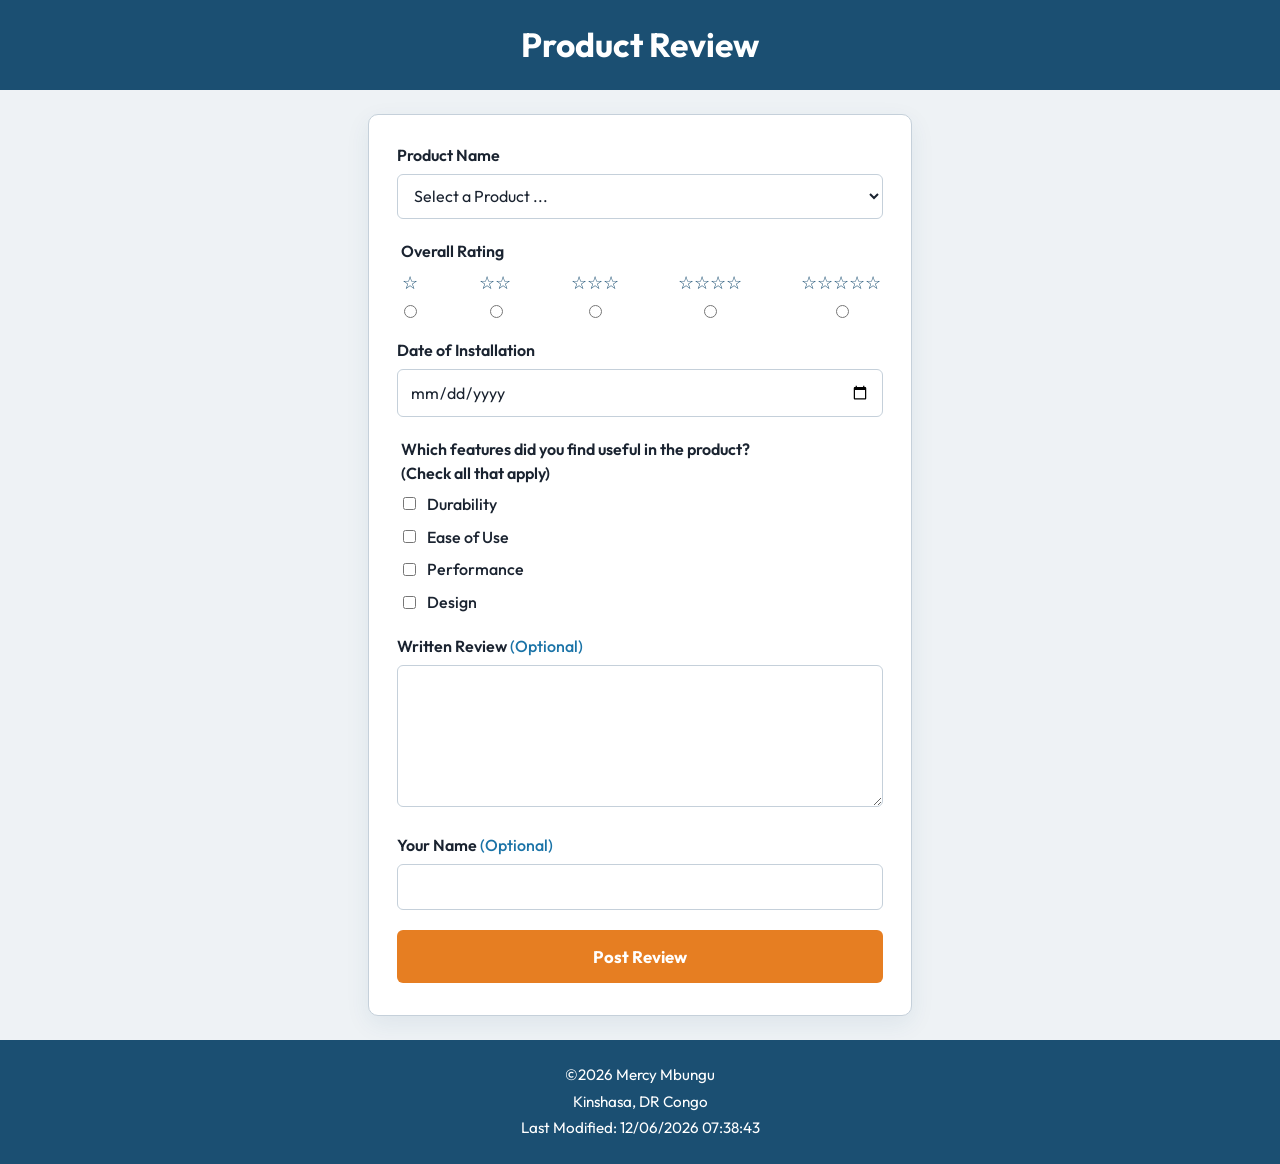
==== form.html @ 46418ee0 "Form Assignement with localStorage" ====
<!DOCTYPE html>
<html lang="en">
<head>
    <meta charset="UTF-8">
    <meta name="viewport" content="width=device-width, initial-scale=1.0">
    <title>Product Review | WDD 131</title>
    <meta name="description" content="Submit a product review using this WDD 131 product review form.">
    <meta name="author" content="Mercy Mbungu">

    <link rel="preconnect" href="https://fonts.googleapis.com">
    <link rel="preconnect" href="https://fonts.gstatic.com" crossorigin>
    <link href="https://fonts.googleapis.com/css2?family=Outfit:wght@400;500;600;700&display=swap" rel="stylesheet">
    <link rel="stylesheet" href="styles/form.css">
    <script src="scripts/form.js" defer></script>
    <script src="scripts/getdates.js" defer></script>
</head>
<body>
    <header>
        <h1>Product Review</h1>
    </header>

    <main>
        <form action="review.html" method="get">
            <div class="form-group">
                <label for="productName">Product Name</label>
                <select id="productName" name="productName" required>
                    <option value="" disabled selected>Select a Product ...</option>
                </select>
            </div>

            <fieldset class="form-group">
                <legend>Overall Rating</legend>
                <div class="rating">
                    <label class="rating-option" for="rating1">
                        <span aria-hidden="true">&star;</span>
                        <input type="radio" id="rating1" name="rating" value="1" required>
                    </label>
                    <label class="rating-option" for="rating2">
                        <span aria-hidden="true">&star;&star;</span>
                        <input type="radio" id="rating2" name="rating" value="2" required>
                    </label>
                    <label class="rating-option" for="rating3">
                        <span aria-hidden="true">&star;&star;&star;</span>
                        <input type="radio" id="rating3" name="rating" value="3" required>
                    </label>
                    <label class="rating-option" for="rating4">
                        <span aria-hidden="true">&star;&star;&star;&star;</span>
                        <input type="radio" id="rating4" name="rating" value="4" required>
                    </label>
                    <label class="rating-option" for="rating5">
                        <span aria-hidden="true">&star;&star;&star;&star;&star;</span>
                        <input type="radio" id="rating5" name="rating" value="5" required>
                    </label>
                </div>
            </fieldset>

            <div class="form-group">
                <label for="installDate">Date of Installation</label>
                <input type="date" id="installDate" name="installDate" required>
            </div>

            <fieldset class="form-group">
                <legend>Which features did you find useful in the product?<br>(Check all that apply)</legend>
                <div class="checkbox-list">
                    <label for="featureDurability">
                        <input type="checkbox" id="featureDurability" name="features" value="durability">
                        Durability
                    </label>
                    <label for="featureEase">
                        <input type="checkbox" id="featureEase" name="features" value="ease-of-use">
                        Ease of Use
                    </label>
                    <label for="featurePerformance">
                        <input type="checkbox" id="featurePerformance" name="features" value="performance">
                        Performance
                    </label>
                    <label for="featureDesign">
                        <input type="checkbox" id="featureDesign" name="features" value="design">
                        Design
                    </label>
                </div>
            </fieldset>

            <div class="form-group">
                <label for="review">Written Review <span class="optional">(Optional)</span></label>
                <textarea id="review" name="review" rows="5"></textarea>
            </div>

            <div class="form-group">
                <label for="userName">Your Name <span class="optional">(Optional)</span></label>
                <input type="text" id="userName" name="userName" autocomplete="name">
            </div>

            <input type="submit" value="Post Review">
        </form>
    </main>

    <footer>
        <p>&copy;<span id="currentYear"></span> Mercy Mbungu</p>
        <p>Kinshasa, DR Congo</p>
        <p id="lastModified"></p>
    </footer>
</body>
</html>
---- styles/form.css ----
:root {
    --color-primary: #1B4F72;
    --color-primary-dark: #143A54;
    --color-accent: #E67E22;
    --color-optional: #1A73A7;
    --color-bg: #EEF2F5;
    --color-surface: #FFFFFF;
    --color-text: #1A2330;
    --color-border: #C5D0DA;
    --font-main: "Outfit", "Segoe UI", sans-serif;
}

* {
    box-sizing: border-box;
}

body {
    margin: 0;
    min-height: 100vh;
    display: grid;
    grid-template-rows: auto 1fr auto;
    font-family: var(--font-main);
    color: var(--color-text);
    background-color: var(--color-bg);
    line-height: 1.5;
}

header,
footer {
    background-color: var(--color-primary);
    color: #fff;
    text-align: center;
    padding: 1.25rem 1rem;
}

header h1 {
    margin: 0;
    font-size: clamp(1.6rem, 4vw, 2.1rem);
    font-weight: 700;
}

footer p {
    margin: 0.25rem 0;
    font-size: 0.95rem;
}

main {
    width: min(34rem, 100% - 2rem);
    margin: 1.5rem auto;
}

form,
.confirm {
    background-color: var(--color-surface);
    border: 1px solid var(--color-border);
    border-radius: 10px;
    padding: 1.35rem 1.25rem 1.5rem;
    box-shadow: 0 8px 24px rgba(27, 79, 114, 0.08);
}

.form-group {
    margin-bottom: 1.25rem;
    border: none;
    padding: 0;
}

label,
legend {
    display: block;
    margin-bottom: 0.4rem;
    font-weight: 600;
}

.optional {
    color: var(--color-optional);
    font-weight: 500;
}

input[type="text"],
input[type="date"],
select,
textarea {
    width: 100%;
    padding: 0.65rem 0.75rem;
    border: 1px solid var(--color-border);
    border-radius: 6px;
    font: inherit;
    color: var(--color-text);
    background-color: #fff;
}

input[type="text"]:focus,
input[type="date"]:focus,
select:focus,
textarea:focus,
input[type="radio"]:focus,
input[type="checkbox"]:focus {
    outline: 2px solid var(--color-primary);
    outline-offset: 2px;
}

.rating {
    display: flex;
    flex-wrap: wrap;
    gap: 0.75rem 1.1rem;
    justify-content: space-between;
}

.rating-option {
    display: grid;
    justify-items: center;
    gap: 0.35rem;
    margin: 0;
    font-size: 1.15rem;
    font-weight: 500;
    color: var(--color-primary);
    cursor: pointer;
}

.checkbox-list {
    display: grid;
    gap: 0.55rem;
}

.checkbox-list label {
    display: flex;
    align-items: center;
    gap: 0.5rem;
    font-weight: 500;
    margin: 0;
    cursor: pointer;
}

input[type="submit"] {
    display: block;
    width: 100%;
    margin-top: 0.5rem;
    padding: 0.85rem 1rem;
    border: none;
    border-radius: 6px;
    font: inherit;
    font-weight: 700;
    font-size: 1.05rem;
    color: #fff;
    background-color: var(--color-accent);
    cursor: pointer;
}

input[type="submit"]:hover,
input[type="submit"]:focus {
    background-color: #cf6d16;
}

.confirm {
    text-align: center;
}

.confirm h2 {
    margin-top: 0;
    color: var(--color-primary);
}

.counter {
    font-size: 1.1rem;
    margin: 1.25rem 0;
}

.back-link {
    color: var(--color-primary);
    font-weight: 600;
}

.back-link:hover {
    color: var(--color-accent);
}

@media (min-width: 40rem) {
    form,
    .confirm {
        padding: 1.75rem 1.75rem 2rem;
    }
}
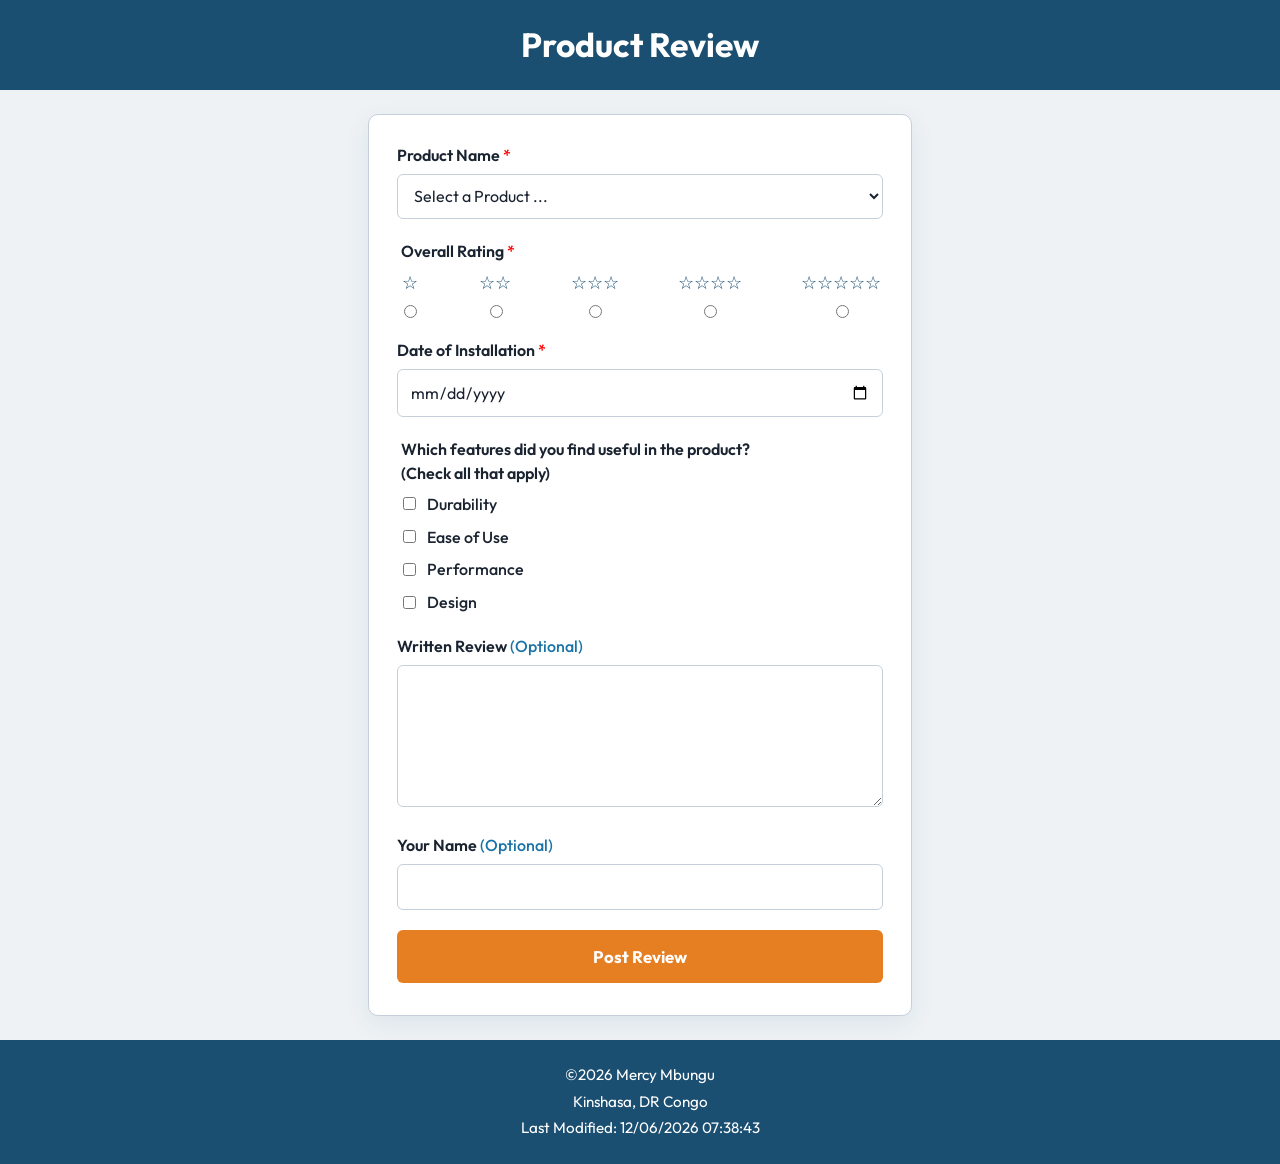
==== commit 8d39a88b: "Add required mark" ====
--- a/form.html
+++ b/form.html
@@ -22,14 +22,14 @@
     <main>
         <form action="review.html" method="get">
             <div class="form-group">
-                <label for="productName">Product Name</label>
+                <label for="productName">Product Name <span class="required">*</span></label>
                 <select id="productName" name="productName" required>
                     <option value="" disabled selected>Select a Product ...</option>
                 </select>
             </div>
 
             <fieldset class="form-group">
-                <legend>Overall Rating</legend>
+                <legend>Overall Rating <span class="required">*</span></legend>
                 <div class="rating">
                     <label class="rating-option" for="rating1">
                         <span aria-hidden="true">&star;</span>
@@ -55,7 +55,7 @@
             </fieldset>
 
             <div class="form-group">
-                <label for="installDate">Date of Installation</label>
+                <label for="installDate">Date of Installation <span class="required">*</span></label>
                 <input type="date" id="installDate" name="installDate" required>
             </div>
 
--- a/styles/form.css
+++ b/styles/form.css
@@ -73,6 +73,11 @@
 
 .optional {
     color: var(--color-optional);
+    font-weight: 500;
+}
+
+.required {
+    color: red;
     font-weight: 500;
 }
 
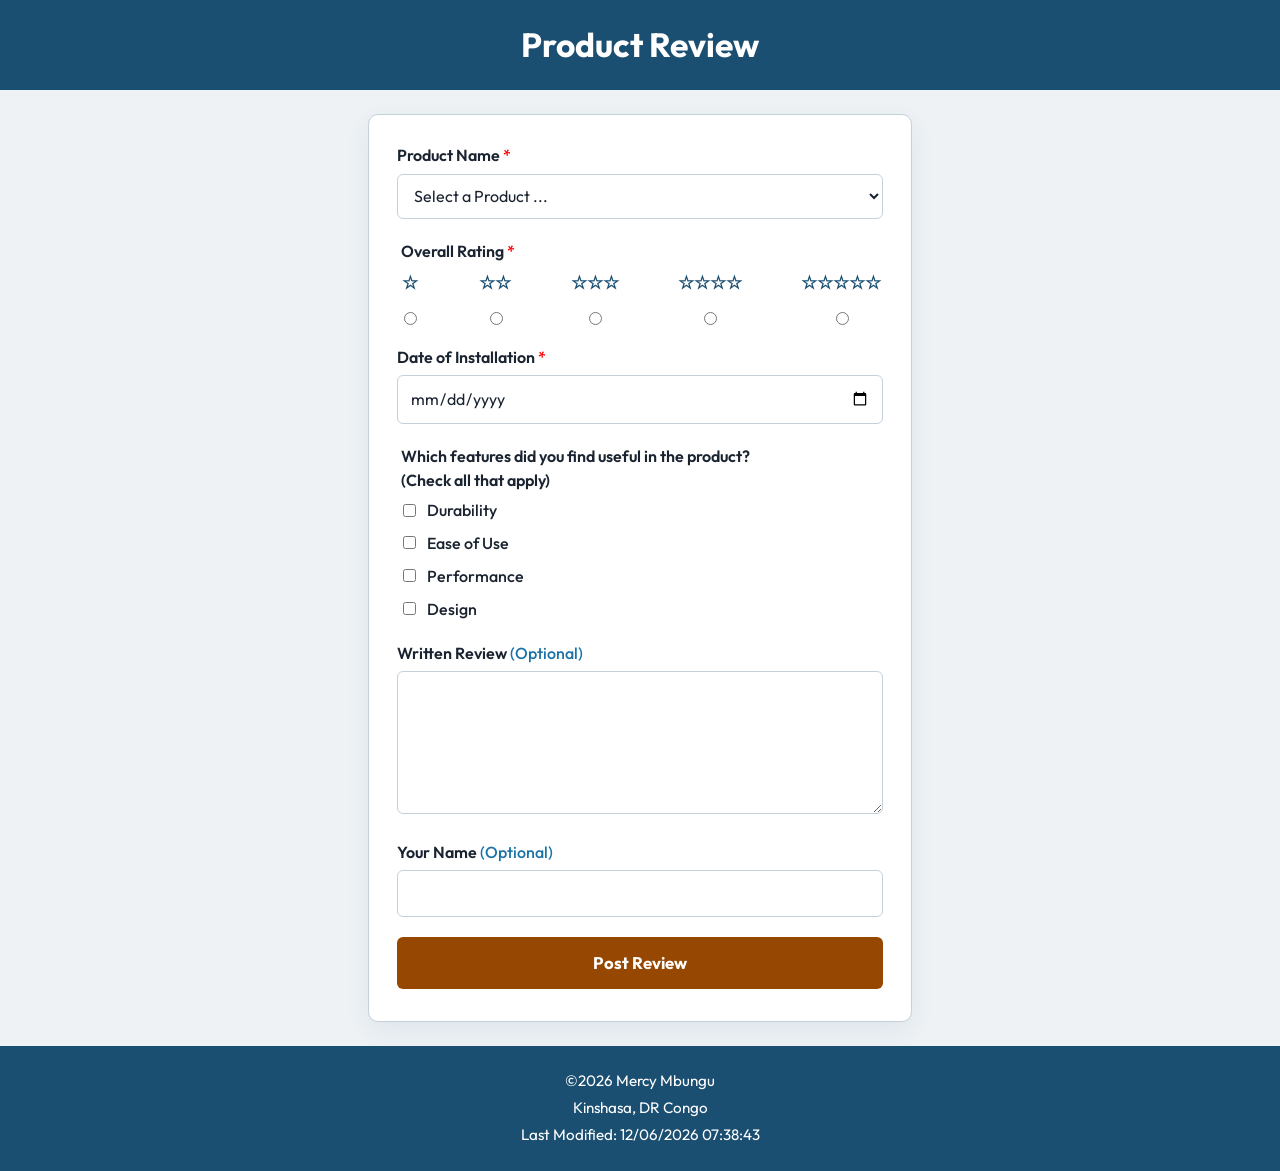
==== commit eb3099ab: "Improve accessibility score" ====
--- a/form.html
+++ b/form.html
@@ -31,26 +31,26 @@
             <fieldset class="form-group">
                 <legend>Overall Rating <span class="required">*</span></legend>
                 <div class="rating">
-                    <label class="rating-option" for="rating1">
-                        <span aria-hidden="true">&star;</span>
+                    <div class="rating-option">
+                        <label for="rating1">&star;</label>
                         <input type="radio" id="rating1" name="rating" value="1" required>
-                    </label>
-                    <label class="rating-option" for="rating2">
-                        <span aria-hidden="true">&star;&star;</span>
+                    </div>
+                    <div class="rating-option">
+                        <label for="rating2">&star;&star;</label>
                         <input type="radio" id="rating2" name="rating" value="2" required>
-                    </label>
-                    <label class="rating-option" for="rating3">
-                        <span aria-hidden="true">&star;&star;&star;</span>
+                    </div>
+                    <div class="rating-option">
+                        <label for="rating3">&star;&star;&star;</label>
                         <input type="radio" id="rating3" name="rating" value="3" required>
-                    </label>
-                    <label class="rating-option" for="rating4">
-                        <span aria-hidden="true">&star;&star;&star;&star;</span>
+                    </div>
+                    <div class="rating-option">
+                        <label for="rating4">&star;&star;&star;&star;</label>
                         <input type="radio" id="rating4" name="rating" value="4" required>
-                    </label>
-                    <label class="rating-option" for="rating5">
-                        <span aria-hidden="true">&star;&star;&star;&star;&star;</span>
+                    </div>
+                    <div class="rating-option">
+                        <label for="rating5">&star;&star;&star;&star;&star;</label>
                         <input type="radio" id="rating5" name="rating" value="5" required>
-                    </label>
+                    </div>
                 </div>
             </fieldset>
 
--- a/styles/form.css
+++ b/styles/form.css
@@ -1,7 +1,7 @@
 :root {
     --color-primary: #1B4F72;
     --color-primary-dark: #143A54;
-    --color-accent: #E67E22;
+    --color-accent: #964701;
     --color-optional: #1A73A7;
     --color-bg: #EEF2F5;
     --color-surface: #FFFFFF;
